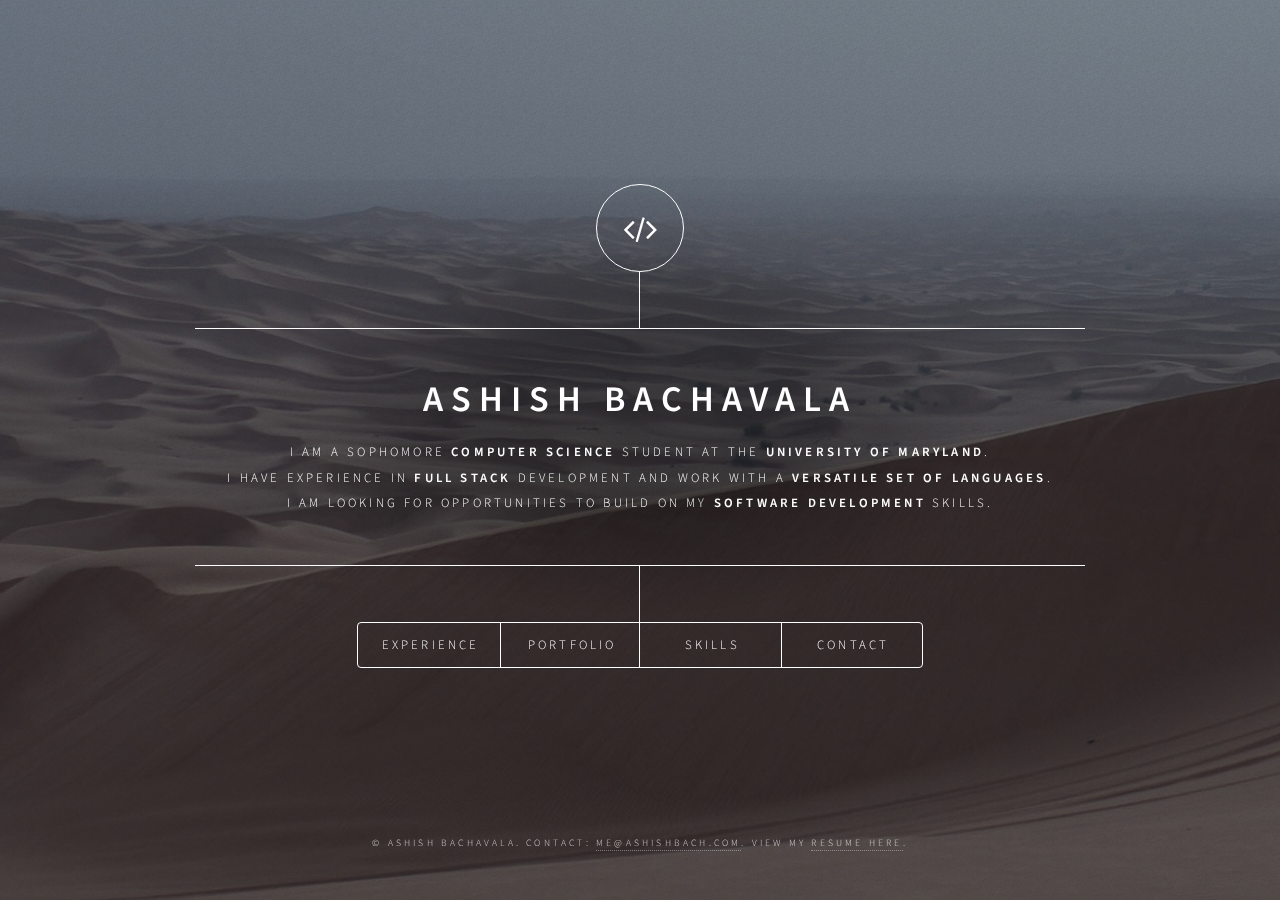
==== index.html @ a2ca396f "Initial files" ====
<!DOCTYPE HTML>
<!--
	Hello there!
	Whatchu doin lookin at this here??
	Trust me, its not THAT interesting...
-->
<html>
	<head>
		<title>Ashish Bachavala</title>
		<meta charset="utf-8" />
		<meta name="viewport" content="width=device-width, initial-scale=1, user-scalable=no" />
		<link rel="stylesheet" href="assets/css/main.css" />
		<noscript><link rel="stylesheet" href="assets/css/noscript.css" /></noscript>
	</head>
	<body class="is-preload">

		<!-- Wrapper -->
			<div id="wrapper">

				<!-- Header -->
					<header id="header">
						<div class="logo">
							<span class="icon fa-code"></span>
						</div>
						<div class="content">
							<div class="inner">
								<h1>Ashish Bachavala</h1>
								<p>I am a sophomore <b>Computer Science</b> student at the <b>University of Maryland</b>.<br />
								I have experience in <b>full stack</b> development and work with a <b>versatile set of languages</b>.<br />
								I am looking for opportunities to build on my <b>software development</b> skills.</p>
							</div>
						</div>
						<nav>
							<ul>
								<li><a href="#experience">Experience</a></li>
								<li><a href="#portfolio">Portfolio</a></li>
								<li><a href="#skills">Skills</a></li>
								<li><a href="#contact">Contact</a></li>
								<!-- <li><a href="#elements">Elements</a></li> -->
							</ul>
						</nav>
					</header>

				<!-- Main -->
					<div id="main">

						<!-- Experience -->
							<article id="experience">
								<h2 class="major">Education</h2>
								<span class="image main"><img src="images/umd.png" alt="" /></span>

								<h3 style="margin-bottom: 0.5rem;">University of Maryland - College Park, MD</h3>
								<h4 style="margin-bottom: 0.5rem;">Computer Science, Honor's College</h4>
								<h5 style="margin-bottom: 0.5rem;">August, 2017 - May, 2021</h5>
								<h5>GPA: 3.51</h5>
								<p></p>

								<hr>

								<h2 class="major">Work Experience</h2>

								<h3 style="margin-bottom: 0.5rem;">Publisher's Clearing House - Jericho, NY</h3>
								<h4 style="margin-bottom: 0.5rem;">Software Developer Intern</h4>
								<h5 style="margin-bottom: 0.5rem;">June, 2018 - August, 2018</h5>
								<ul>
									<li>Developed an API alongside Online Development Department in an Agile environment</li>
									<li>Built email notification server and improved winning number generator as part of Lotto, Keno, and Fusion teams</li>
									<li>Communicated with team on progress in daily scrum meetings</li>
								</ul>
								<p></p>

								<h3 style="margin-bottom: 0.5rem;">Delaware State University Optical Science Center for Applied Research - Dover, DE</h3>
								<h4 style="margin-bottom: 0.5rem;">Research Intern</h4>
								<h5 style="margin-bottom: 0.5rem;">June, 2016 - July, 2016</h5>
								<ul>
									<li>Created genetic algorithm to optimize laboratory equipment in order to modulate the wave front of a Gaussian laser beam</li>
									<li>Collaborated with team to set weekly goals and debate various implementations</li>
								</ul>
								<p></p>
							</article>

						<!-- Portfolio -->
							<article id="portfolio">
								<h2 class="major">Portfolio</h2>
								<!-- <span class="image main"><img src="images/portfolio.png" alt="" /></span> -->

								<h3 style="margin-bottom: 0.5rem;">Agenda Application - JavaScript, PHP, MySQL, HTML, CSS</h3>
								<!-- <span class="image main" style="margin: 0.2rem 0;"><img src="images/agenda.png" alt="" /></span> -->
								<p>Designed and built a productivity application which allows users to create a personal account then save and track daily tasks<br />
								<a href="https://ashishbach.com/agenda">Click here to check it out</a></p>

								<hr>

								<h3 style="margin-bottom: 0.5rem;">Ashish Chat - JavaScript, PHP, HTML, CSS</h3>
								<!-- <span class="image main" style="margin: 0.2rem 0;"><img src="images/chat.png" alt="" /></span> -->
								<p>Created a simple online chat program which allows users to send text based messages between each other<br />
								<a href="https://ashishbach.com/chat">Click here to check it out</a></p>

								<hr>

								<h3 style="margin-bottom: 0.5rem;">Indian US Society of Delaware Website - HTML, CSS</h3>
								<!-- <span class="image main" style="margin: 0.2rem 0;"><img src="images/iusd.png" alt="" /></span> -->
								<p>Developed website to improve outreach for organization using analytics and consumer-minded design</p>

								<hr>

								<h3 style="margin-bottom: 0.5rem;">Over Sand Vehicle - C, Arduino, Electronics</h3>
								<!-- <span class="image main" style="margin: 0.2rem 0;"><img src="images/osv.png" alt="" /></span> -->
								<p>Lead a team in building an over sand vehicle to autonomously locate and extinguish fires which came in 2nd place out of 15 participating teams</p><p></p>
							</article>

						<!-- Skills -->
							<article id="skills">
								<h2 class="major">Skills</h2>
								<!-- <span class="image main"><img src="images/skills.jpg" alt="" /></span> -->
								<span class="image main"><img src="images/portfolio.png" alt="" /></span>
								<h3>Programming Languages</h3>
								<p>C#, C, Java, PHP, Python, JavaScript, JQuery, MySQL, HTML, CSS, Unix, Assembly, .NET Framework, Ruby, OCaml</p>

								<h3>Relevant Course</h3>
								<p>Object-Oriented Programming, Discrete Structures, Computer Systems, Algrithms, Organization of Programming Lanugages, Electric Circuits, Digital Logic Design, Elements of Discrete Signal Analysis, Digital Circuits and Systems Laboratory</p>
							</article>

						<!-- Contact -->
							<article id="contact">
								<h2 class="major">Contact</h2>
								<form method="post" action="contact.php">
									<div class="fields">
										<div class="field half">
											<label for="name">Name</label>
											<input type="text" name="name" id="name" />
										</div>
										<div class="field half">
											<label for="email">Email</label>
											<input type="text" name="email" id="email" />
										</div>
										<div class="field">
											<label for="message">Message</label>
											<textarea name="message" id="message" rows="4"></textarea>
										</div>
									</div>
									<ul class="actions">
										<li><input type="submit" value="Send Message" class="primary" /></li>
										<li><input type="reset" value="Reset" /></li>
									</ul>
								</form>
								<ul class="icons">
									<li><a href="https://www.linkedin.com/in/ashish-b-b643b9137/" class="icon fa-linkedin"><span class="label">LinkedIn</span></a></li>
									<li><a href="https://github.com/ashish0810" class="icon fa-github"><span class="label">GitHub</span></a></li>
									<!--<li><a href="#" class="icon fa-facebook"><span class="label">Facebook</span></a></li>
									<li><a href="#" class="icon fa-instagram"><span class="label">Instagram</span></a></li>-->
								</ul>
							</article>

					</div>

				<!-- Footer -->
					<footer id="footer">
						<p class="copyright">&copy; Ashish Bachavala. Contact: <a href="mailto:me@ashishbach.com">me@ashishbach.com</a>. View my <a href="Ashish-Bachavala-Resume.pdf">resume here</a>.</p>
					</footer>

			</div>

		<!-- BG -->
			<div id="bg"></div>

		<!-- Scripts -->
			<script src="assets/js/jquery.min.js"></script>
			<script src="assets/js/browser.min.js"></script>
			<script src="assets/js/breakpoints.min.js"></script>
			<script src="assets/js/util.js"></script>
			<script src="assets/js/main.js"></script>

	</body>
</html>
---- assets/css/main.css ----
@import url(font-awesome.min.css);
@import url("https://fonts.googleapis.com/css?family=Source+Sans+Pro:300italic,600italic,300,600");

/*
	Dimension by HTML5 UP
	html5up.net | @ajlkn
	Free for personal and commercial use under the CCA 3.0 license (html5up.net/license)
*/

html, body, div, span, applet, object,
iframe, h1, h2, h3, h4, h5, h6, p, blockquote,
pre, a, abbr, acronym, address, big, cite,
code, del, dfn, em, img, ins, kbd, q, s, samp,
small, strike, strong, sub, sup, tt, var, b,
u, i, center, dl, dt, dd, ol, ul, li, fieldset,
form, label, legend, table, caption, tbody,
tfoot, thead, tr, th, td, article, aside,
canvas, details, embed, figure, figcaption,
footer, header, hgroup, menu, nav, output, ruby,
section, summary, time, mark, audio, video {
	margin: 0;
	padding: 0;
	border: 0;
	font-size: 100%;
	font: inherit;
	vertical-align: baseline;}

article, aside, details, figcaption, figure,
footer, header, hgroup, menu, nav, section {
	display: block;}

body {
	line-height: 1;
}

ol, ul {
	list-style: none;
}

blockquote, q {
	quotes: none;
}

	blockquote:before, blockquote:after, q:before, q:after {
		content: '';
		content: none;
	}

table {
	border-collapse: collapse;
	border-spacing: 0;
}

body {
	-webkit-text-size-adjust: none;
}

mark {
	background-color: transparent;
	color: inherit;
}

input::-moz-focus-inner {
	border: 0;
	padding: 0;
}

input, select, textarea {
	-moz-appearance: none;
	-webkit-appearance: none;
	-ms-appearance: none;
	appearance: none;
}

/* Basic */

	@-ms-viewport {
		width: device-width;
	}

	@media screen and (max-width: 480px) {

		html, body {
			min-width: 320px;
		}

	}

	html {
		box-sizing: border-box;
	}

	*, *:before, *:after {
		box-sizing: inherit;
	}

	body {
		background: #1b1f22;
	}

		body.is-preload *, body.is-preload *:before, body.is-preload *:after {
			-moz-animation: none !important;
			-webkit-animation: none !important;
			-ms-animation: none !important;
			animation: none !important;
			-moz-transition: none !important;
			-webkit-transition: none !important;
			-ms-transition: none !important;
			transition: none !important;
		}

/* Type */

	html {
		font-size: 16pt;
	}

		@media screen and (max-width: 1680px) {

			html {
				font-size: 12pt;
			}

		}

		@media screen and (max-width: 736px) {

			html {
				font-size: 11pt;
			}

		}

		@media screen and (max-width: 360px) {

			html {
				font-size: 10pt;
			}

		}

	body, input, select, textarea {
		color: #ffffff;
		font-family: "Source Sans Pro", sans-serif;
		font-weight: 300;
		font-size: 1rem;
		line-height: 1.65;
	}

	a {
		-moz-transition: color 0.2s ease-in-out, background-color 0.2s ease-in-out, border-bottom-color 0.2s ease-in-out;
		-webkit-transition: color 0.2s ease-in-out, background-color 0.2s ease-in-out, border-bottom-color 0.2s ease-in-out;
		-ms-transition: color 0.2s ease-in-out, background-color 0.2s ease-in-out, border-bottom-color 0.2s ease-in-out;
		transition: color 0.2s ease-in-out, background-color 0.2s ease-in-out, border-bottom-color 0.2s ease-in-out;
		border-bottom: dotted 1px rgba(255, 255, 255, 0.5);
		text-decoration: none;
		color: inherit;
	}

		a:hover {
			border-bottom-color: transparent;
		}

	strong, b {
		color: #ffffff;
		font-weight: 600;
	}

	em, i {
		font-style: italic;
	}

	p {
		margin: 0 0 2rem 0;
	}

	h1, h2, h3, h4, h5, h6 {
		color: #ffffff;
		font-weight: 600;
		line-height: 1.5;
		margin: 0 0 1rem 0;
		text-transform: uppercase;
		letter-spacing: 0.2rem;
	}

		h1 a, h2 a, h3 a, h4 a, h5 a, h6 a {
			color: inherit;
			text-decoration: none;
		}

		h1.major, h2.major, h3.major, h4.major, h5.major, h6.major {
			border-bottom: solid 1px #ffffff;
			width: -moz-max-content;
			width: -webkit-max-content;
			width: -ms-max-content;
			width: max-content;
			padding-bottom: 0.5rem;
			margin: 0 0 2rem 0;
		}

	h1 {
		font-size: 2.25rem;
		line-height: 1.3;
		letter-spacing: 0.5rem;
	}

	h2 {
		font-size: 1.5rem;
		line-height: 1.4;
		letter-spacing: 0.5rem;
	}

	h3 {
		font-size: 1rem;
	}

	h4 {
		font-size: 0.8rem;
	}

	h5 {
		font-size: 0.7rem;
	}

	h6 {
		font-size: 0.6rem;
	}

	@media screen and (max-width: 736px) {

		h1 {
			font-size: 1.75rem;
			line-height: 1.4;
		}

		h2 {
			font-size: 1.25em;
			line-height: 1.5;
		}

	}

	sub {
		font-size: 0.8rem;
		position: relative;
		top: 0.5rem;
	}

	sup {
		font-size: 0.8rem;
		position: relative;
		top: -0.5rem;
	}

	blockquote {
		border-left: solid 4px #ffffff;
		font-style: italic;
		margin: 0 0 2rem 0;
		padding: 0.5rem 0 0.5rem 2rem;
	}

	code {
		background: rgba(255, 255, 255, 0.075);
		border-radius: 4px;
		font-family: "Courier New", monospace;
		font-size: 0.9rem;
		margin: 0 0.25rem;
		padding: 0.25rem 0.65rem;
	}

	pre {
		-webkit-overflow-scrolling: touch;
		font-family: "Courier New", monospace;
		font-size: 0.9rem;
		margin: 0 0 2rem 0;
	}

		pre code {
			display: block;
			line-height: 1.75;
			padding: 1rem 1.5rem;
			overflow-x: auto;
		}

	hr {
		border: 0;
		border-bottom: solid 1px #ffffff;
		margin: 2.75rem 0;
	}

	.align-left {
		text-align: left;
	}

	.align-center {
		text-align: center;
	}

	.align-right {
		text-align: right;
	}

/* Form */

	form {
		margin: 0 0 2rem 0;
	}

		form > :last-child {
			margin-bottom: 0;
		}

		form > .fields {
			display: -moz-flex;
			display: -webkit-flex;
			display: -ms-flex;
			display: flex;
			-moz-flex-wrap: wrap;
			-webkit-flex-wrap: wrap;
			-ms-flex-wrap: wrap;
			flex-wrap: wrap;
			width: calc(100% + 3rem);
			margin: -1.5rem 0 2rem -1.5rem;
		}

			form > .fields > .field {
				-moz-flex-grow: 0;
				-webkit-flex-grow: 0;
				-ms-flex-grow: 0;
				flex-grow: 0;
				-moz-flex-shrink: 0;
				-webkit-flex-shrink: 0;
				-ms-flex-shrink: 0;
				flex-shrink: 0;
				padding: 1.5rem 0 0 1.5rem;
				width: calc(100% - 1.5rem);
			}

				form > .fields > .field.half {
					width: calc(50% - 0.75rem);
				}

				form > .fields > .field.third {
					width: calc(100%/3 - 0.5rem);
				}

				form > .fields > .field.quarter {
					width: calc(25% - 0.375rem);
				}

		@media screen and (max-width: 480px) {

			form > .fields {
				width: calc(100% + 3rem);
				margin: -1.5rem 0 2rem -1.5rem;
			}

				form > .fields > .field {
					padding: 1.5rem 0 0 1.5rem;
					width: calc(100% - 1.5rem);
				}

					form > .fields > .field.half {
						width: calc(100% - 1.5rem);
					}

					form > .fields > .field.third {
						width: calc(100% - 1.5rem);
					}

					form > .fields > .field.quarter {
						width: calc(100% - 1.5rem);
					}

		}

	label {
		color: #ffffff;
		display: block;
		font-size: 0.8rem;
		font-weight: 300;
		letter-spacing: 0.2rem;
		line-height: 1.5;
		margin: 0 0 1rem 0;
		text-transform: uppercase;
	}

	input[type="text"],
	input[type="password"],
	input[type="email"],
	input[type="tel"],
	select,
	textarea {
		-moz-appearance: none;
		-webkit-appearance: none;
		-ms-appearance: none;
		appearance: none;
		-moz-transition: border-color 0.2s ease-in-out, box-shadow 0.2s ease-in-out, background-color 0.2s ease-in-out;
		-webkit-transition: border-color 0.2s ease-in-out, box-shadow 0.2s ease-in-out, background-color 0.2s ease-in-out;
		-ms-transition: border-color 0.2s ease-in-out, box-shadow 0.2s ease-in-out, background-color 0.2s ease-in-out;
		transition: border-color 0.2s ease-in-out, box-shadow 0.2s ease-in-out, background-color 0.2s ease-in-out;
		background-color: transparent;
		border-radius: 4px;
		border: solid 1px #ffffff;
		color: inherit;
		display: block;
		outline: 0;
		padding: 0 1rem;
		text-decoration: none;
		width: 100%;
	}

		input[type="text"]:invalid,
		input[type="password"]:invalid,
		input[type="email"]:invalid,
		input[type="tel"]:invalid,
		select:invalid,
		textarea:invalid {
			box-shadow: none;
		}

		input[type="text"]:focus,
		input[type="password"]:focus,
		input[type="email"]:focus,
		input[type="tel"]:focus,
		select:focus,
		textarea:focus {
			background: rgba(255, 255, 255, 0.075);
			border-color: #ffffff;
			box-shadow: 0 0 0 1px #ffffff;
		}

	select {
		background-image: url("data:image/svg+xml;charset=utf8,%3Csvg xmlns='http://www.w3.org/2000/svg' width='40' height='40' preserveAspectRatio='none' viewBox='0 0 40 40'%3E%3Cpath d='M9.4,12.3l10.4,10.4l10.4-10.4c0.2-0.2,0.5-0.4,0.9-0.4c0.3,0,0.6,0.1,0.9,0.4l3.3,3.3c0.2,0.2,0.4,0.5,0.4,0.9 c0,0.4-0.1,0.6-0.4,0.9L20.7,31.9c-0.2,0.2-0.5,0.4-0.9,0.4c-0.3,0-0.6-0.1-0.9-0.4L4.3,17.3c-0.2-0.2-0.4-0.5-0.4-0.9 c0-0.4,0.1-0.6,0.4-0.9l3.3-3.3c0.2-0.2,0.5-0.4,0.9-0.4S9.1,12.1,9.4,12.3z' fill='%23ffffff' /%3E%3C/svg%3E");
		background-size: 1.25rem;
		background-repeat: no-repeat;
		background-position: calc(100% - 1rem) center;
		height: 2.75rem;
		padding-right: 2.75rem;
		text-overflow: ellipsis;
	}

		select option {
			color: #ffffff;
			background: #1b1f22;
		}

		select:focus::-ms-value {
			background-color: transparent;
		}

		select::-ms-expand {
			display: none;
		}

	input[type="text"],
	input[type="password"],
	input[type="email"],
	select {
		height: 2.75rem;
	}

	textarea {
		padding: 0.75rem 1rem;
	}

	input[type="checkbox"],
	input[type="radio"] {
		-moz-appearance: none;
		-webkit-appearance: none;
		-ms-appearance: none;
		appearance: none;
		display: block;
		float: left;
		margin-right: -2rem;
		opacity: 0;
		width: 1rem;
		z-index: -1;
	}

		input[type="checkbox"] + label,
		input[type="radio"] + label {
			text-decoration: none;
			-moz-user-select: none;
			-webkit-user-select: none;
			-ms-user-select: none;
			user-select: none;
			color: #ffffff;
			cursor: pointer;
			display: inline-block;
			font-size: 0.8rem;
			font-weight: 300;
			margin: 0 0 0.5rem 0;
			padding-left: 2.65rem;
			padding-right: 0.75rem;
			position: relative;
		}

			input[type="checkbox"] + label:before,
			input[type="radio"] + label:before {
				-moz-osx-font-smoothing: grayscale;
				-webkit-font-smoothing: antialiased;
				font-family: FontAwesome;
				font-style: normal;
				font-weight: normal;
				text-transform: none !important;
			}

			input[type="checkbox"] + label:before,
			input[type="radio"] + label:before {
				-moz-transition: border-color 0.2s ease-in-out, box-shadow 0.2s ease-in-out, background-color 0.2s ease-in-out;
				-webkit-transition: border-color 0.2s ease-in-out, box-shadow 0.2s ease-in-out, background-color 0.2s ease-in-out;
				-ms-transition: border-color 0.2s ease-in-out, box-shadow 0.2s ease-in-out, background-color 0.2s ease-in-out;
				transition: border-color 0.2s ease-in-out, box-shadow 0.2s ease-in-out, background-color 0.2s ease-in-out;
				border-radius: 4px;
				border: solid 1px #ffffff;
				content: '';
				display: inline-block;
				height: 1.65rem;
				left: 0;
				line-height: calc(1.58125rem + 0em);
				position: absolute;
				text-align: center;
				top: -0.125rem;
				width: 1.65rem;
			}

		input[type="checkbox"]:checked + label:before,
		input[type="radio"]:checked + label:before {
			background: #ffffff !important;
			border-color: #ffffff !important;
			color: #1b1f22;
			content: '\f00c';
		}

		input[type="checkbox"]:focus + label:before,
		input[type="radio"]:focus + label:before {
			background: rgba(255, 255, 255, 0.075);
			border-color: #ffffff;
			box-shadow: 0 0 0 1px #ffffff;
		}

	input[type="checkbox"] + label:before {
		border-radius: 4px;
	}

	input[type="radio"] + label:before {
		border-radius: 100%;
	}

	::-webkit-input-placeholder {
		color: rgba(255, 255, 255, 0.5) !important;
		opacity: 1.0;
	}

	:-moz-placeholder {
		color: rgba(255, 255, 255, 0.5) !important;
		opacity: 1.0;
	}

	::-moz-placeholder {
		color: rgba(255, 255, 255, 0.5) !important;
		opacity: 1.0;
	}

	:-ms-input-placeholder {
		color: rgba(255, 255, 255, 0.5) !important;
		opacity: 1.0;
	}

	.formerize-placeholder {
		color: rgba(255, 255, 255, 0.5) !important;
		opacity: 1.0;
	}

/* Box */

	.box {
		border-radius: 4px;
		border: solid 1px #ffffff;
		margin-bottom: 2rem;
		padding: 1.5em;
	}

		.box > :last-child,
		.box > :last-child > :last-child,
		.box > :last-child > :last-child > :last-child {
			margin-bottom: 0;
		}

		.box.alt {
			border: 0;
			border-radius: 0;
			padding: 0;
		}

/* Icon */

	.icon {
		text-decoration: none;
		border-bottom: none;
		position: relative;
	}

		.icon:before {
			-moz-osx-font-smoothing: grayscale;
			-webkit-font-smoothing: antialiased;
			font-family: FontAwesome;
			font-style: normal;
			font-weight: normal;
			text-transform: none !important;
		}

		.icon > .label {
			display: none;
		}

/* Image */

	.image {
		border-radius: 4px;
		border: 0;
		display: inline-block;
		position: relative;
	}

		.image:before {
			pointer-events: none;
			background-image: url("../../images/overlay.png");
			background-color: rgba(19, 21, 25, 0.5);
			border-radius: 4px;
			content: '';
			display: block;
			height: 100%;
			left: 0;
			opacity: 0.5;
			position: absolute;
			top: 0;
			width: 100%;
		}

		.image img {
			border-radius: 4px;
			display: block;
		}

		.image.left, .image.right {
			max-width: 40%;
		}

			.image.left img, .image.right img {
				width: 100%;
			}

		.image.left {
			float: left;
			padding: 0 1.5em 1em 0;
			top: 0.25em;
		}

		.image.right {
			float: right;
			padding: 0 0 1em 1.5em;
			top: 0.25em;
		}

		.image.fit {
			display: block;
			margin: 0 0 2rem 0;
			width: 100%;
		}

			.image.fit img {
				width: 100%;
			}

		.image.main {
			display: block;
			margin: 2.5rem 0;
			width: 100%;
		}

			.image.main img {
				width: 100%;
			}

		@media screen and (max-width: 736px) {

			.image.main {
				margin: 2rem 0;
			}

		}

		@media screen and (max-width: 480px) {

			.image.main {
				margin: 1.5rem 0;
			}

		}

/* List */

	ol {
		list-style: decimal;
		margin: 0 0 2rem 0;
		padding-left: 1.25em;
	}

		ol li {
			padding-left: 0.25em;
		}

	ul {
		list-style: disc;
		margin: 0 0 2rem 0;
		padding-left: 1em;
	}

		ul li {
			padding-left: 0.5em;
		}

		ul.alt {
			list-style: none;
			padding-left: 0;
		}

			ul.alt li {
				border-top: solid 1px #ffffff;
				padding: 0.5em 0;
			}

				ul.alt li:first-child {
					border-top: 0;
					padding-top: 0;
				}

	dl {
		margin: 0 0 2rem 0;
	}

		dl dt {
			display: block;
			font-weight: 600;
			margin: 0 0 1rem 0;
		}

		dl dd {
			margin-left: 2rem;
		}

/* Actions */

	ul.actions {
		display: -moz-flex;
		display: -webkit-flex;
		display: -ms-flex;
		display: flex;
		cursor: default;
		list-style: none;
		margin-left: -1rem;
		padding-left: 0;
	}

		ul.actions li {
			padding: 0 0 0 1rem;
			vertical-align: middle;
		}

		ul.actions.special {
			-moz-justify-content: center;
			-webkit-justify-content: center;
			-ms-justify-content: center;
			justify-content: center;
			width: 100%;
			margin-left: 0;
		}

			ul.actions.special li:first-child {
				padding-left: 0;
			}

		ul.actions.stacked {
			-moz-flex-direction: column;
			-webkit-flex-direction: column;
			-ms-flex-direction: column;
			flex-direction: column;
			margin-left: 0;
		}

			ul.actions.stacked li {
				padding: 1.3rem 0 0 0;
			}

				ul.actions.stacked li:first-child {
					padding-top: 0;
				}

		ul.actions.fit {
			width: calc(100% + 1rem);
		}

			ul.actions.fit li {
				-moz-flex-grow: 1;
				-webkit-flex-grow: 1;
				-ms-flex-grow: 1;
				flex-grow: 1;
				-moz-flex-shrink: 1;
				-webkit-flex-shrink: 1;
				-ms-flex-shrink: 1;
				flex-shrink: 1;
				width: 100%;
			}

				ul.actions.fit li > * {
					width: 100%;
				}

			ul.actions.fit.stacked {
				width: 100%;
			}

		@media screen and (max-width: 480px) {

			ul.actions:not(.fixed) {
				-moz-flex-direction: column;
				-webkit-flex-direction: column;
				-ms-flex-direction: column;
				flex-direction: column;
				margin-left: 0;
				width: 100% !important;
			}

				ul.actions:not(.fixed) li {
					-moz-flex-grow: 1;
					-webkit-flex-grow: 1;
					-ms-flex-grow: 1;
					flex-grow: 1;
					-moz-flex-shrink: 1;
					-webkit-flex-shrink: 1;
					-ms-flex-shrink: 1;
					flex-shrink: 1;
					padding: 1rem 0 0 0;
					text-align: center;
					width: 100%;
				}

					ul.actions:not(.fixed) li > * {
						width: 100%;
					}

					ul.actions:not(.fixed) li:first-child {
						padding-top: 0;
					}

					ul.actions:not(.fixed) li input[type="submit"],
					ul.actions:not(.fixed) li input[type="reset"],
					ul.actions:not(.fixed) li input[type="button"],
					ul.actions:not(.fixed) li button,
					ul.actions:not(.fixed) li .button {
						width: 100%;
					}

						ul.actions:not(.fixed) li input[type="submit"].icon:before,
						ul.actions:not(.fixed) li input[type="reset"].icon:before,
						ul.actions:not(.fixed) li input[type="button"].icon:before,
						ul.actions:not(.fixed) li button.icon:before,
						ul.actions:not(.fixed) li .button.icon:before {
							margin-left: -0.5em;
						}

		}

/* Icons */

	ul.icons {
		cursor: default;
		list-style: none;
		padding-left: 0;
	}

		ul.icons li {
			display: inline-block;
			padding: 0 0.75em 0 0;
		}

			ul.icons li:last-child {
				padding-right: 0;
			}

			ul.icons li a {
				border-radius: 100%;
				box-shadow: inset 0 0 0 1px #ffffff;
				display: inline-block;
				height: 2.25rem;
				line-height: 2.25rem;
				text-align: center;
				width: 2.25rem;
			}

				ul.icons li a:hover {
					background-color: rgba(255, 255, 255, 0.075);
				}

				ul.icons li a:active {
					background-color: rgba(255, 255, 255, 0.175);
				}

/* Table */

	.table-wrapper {
		-webkit-overflow-scrolling: touch;
		overflow-x: auto;
	}

	table {
		margin: 0 0 2rem 0;
		width: 100%;
	}

		table tbody tr {
			border: solid 1px #ffffff;
			border-left: 0;
			border-right: 0;
		}

			table tbody tr:nth-child(2n + 1) {
				background-color: rgba(255, 255, 255, 0.075);
			}

		table td {
			padding: 0.75em 0.75em;
		}

		table th {
			color: #ffffff;
			font-size: 0.9em;
			font-weight: 600;
			padding: 0 0.75em 0.75em 0.75em;
			text-align: left;
		}

		table thead {
			border-bottom: solid 2px #ffffff;
		}

		table tfoot {
			border-top: solid 2px #ffffff;
		}

		table.alt {
			border-collapse: separate;
		}

			table.alt tbody tr td {
				border: solid 1px #ffffff;
				border-left-width: 0;
				border-top-width: 0;
			}

				table.alt tbody tr td:first-child {
					border-left-width: 1px;
				}

			table.alt tbody tr:first-child td {
				border-top-width: 1px;
			}

			table.alt thead {
				border-bottom: 0;
			}

			table.alt tfoot {
				border-top: 0;
			}

/* Button */

	input[type="submit"],
	input[type="reset"],
	input[type="button"],
	button,
	.button {
		-moz-appearance: none;
		-webkit-appearance: none;
		-ms-appearance: none;
		appearance: none;
		-moz-transition: background-color 0.2s ease-in-out, color 0.2s ease-in-out;
		-webkit-transition: background-color 0.2s ease-in-out, color 0.2s ease-in-out;
		-ms-transition: background-color 0.2s ease-in-out, color 0.2s ease-in-out;
		transition: background-color 0.2s ease-in-out, color 0.2s ease-in-out;
		background-color: transparent;
		border-radius: 4px;
		border: 0;
		box-shadow: inset 0 0 0 1px #ffffff;
		color: #ffffff !important;
		cursor: pointer;
		display: inline-block;
		font-size: 0.8rem;
		font-weight: 300;
		height: 2.75rem;
		letter-spacing: 0.2rem;
		line-height: 2.75rem;
		outline: 0;
		padding: 0 1.25rem 0 1.35rem;
		text-align: center;
		text-decoration: none;
		text-transform: uppercase;
		white-space: nowrap;
	}

		input[type="submit"]:hover,
		input[type="reset"]:hover,
		input[type="button"]:hover,
		button:hover,
		.button:hover {
			background-color: rgba(255, 255, 255, 0.075);
		}

		input[type="submit"]:active,
		input[type="reset"]:active,
		input[type="button"]:active,
		button:active,
		.button:active {
			background-color: rgba(255, 255, 255, 0.175);
		}

		input[type="submit"].icon:before,
		input[type="reset"].icon:before,
		input[type="button"].icon:before,
		button.icon:before,
		.button.icon:before {
			margin-right: 0.5em;
		}

		input[type="submit"].fit,
		input[type="reset"].fit,
		input[type="button"].fit,
		button.fit,
		.button.fit {
			width: 100%;
		}

		input[type="submit"].small,
		input[type="reset"].small,
		input[type="button"].small,
		button.small,
		.button.small {
			font-size: 0.6rem;
			height: 2.0625rem;
			line-height: 2.0625rem;
		}

		input[type="submit"].primary,
		input[type="reset"].primary,
		input[type="button"].primary,
		button.primary,
		.button.primary {
			background-color: #ffffff;
			color: #1b1f22 !important;
			font-weight: 600;
		}

		input[type="submit"].disabled, input[type="submit"]:disabled,
		input[type="reset"].disabled,
		input[type="reset"]:disabled,
		input[type="button"].disabled,
		input[type="button"]:disabled,
		button.disabled,
		button:disabled,
		.button.disabled,
		.button:disabled {
			pointer-events: none;
			cursor: default;
			opacity: 0.25;
		}

	input[type="submit"],
	input[type="reset"],
	input[type="button"],
	button {
		line-height: calc(2.75rem - 2px);
	}

/* BG */

	#bg {
		-moz-transform: scale(1.0);
		-webkit-transform: scale(1.0);
		-ms-transform: scale(1.0);
		transform: scale(1.0);
		-webkit-backface-visibility: hidden;
		position: fixed;
		top: 0;
		left: 0;
		width: 100%;
		height: 100vh;
		z-index: 1;
	}

		#bg:before, #bg:after {
			content: '';
			display: block;
			position: absolute;
			top: 0;
			left: 0;
			width: 100%;
			height: 100%;
		}

		#bg:before {
			-moz-transition: background-color 2.5s ease-in-out;
			-webkit-transition: background-color 2.5s ease-in-out;
			-ms-transition: background-color 2.5s ease-in-out;
			transition: background-color 2.5s ease-in-out;
			-moz-transition-delay: 0.75s;
			-webkit-transition-delay: 0.75s;
			-ms-transition-delay: 0.75s;
			transition-delay: 0.75s;
			background-image: linear-gradient(to top, rgba(19, 21, 25, 0.5), rgba(19, 21, 25, 0.5)), url("../../images/overlay.png");
			background-size: auto, 256px 256px;
			background-position: center, center;
			background-repeat: no-repeat, repeat;
			z-index: 2;
		}

		#bg:after {
			-moz-transform: scale(1.125);
			-webkit-transform: scale(1.125);
			-ms-transform: scale(1.125);
			transform: scale(1.125);
			-moz-transition: -moz-transform 0.325s ease-in-out, -moz-filter 0.325s ease-in-out;
			-webkit-transition: -webkit-transform 0.325s ease-in-out, -webkit-filter 0.325s ease-in-out;
			-ms-transition: -ms-transform 0.325s ease-in-out, -ms-filter 0.325s ease-in-out;
			transition: transform 0.325s ease-in-out, filter 0.325s ease-in-out;
			background-image: url("../../images/bg.jpg");
			background-position: center;
			background-size: cover;
			background-repeat: no-repeat;
			z-index: 1;
		}

		body.is-article-visible #bg:after {
			-moz-transform: scale(1.0825);
			-webkit-transform: scale(1.0825);
			-ms-transform: scale(1.0825);
			transform: scale(1.0825);
			-moz-filter: blur(0.2rem);
			-webkit-filter: blur(0.2rem);
			-ms-filter: blur(0.2rem);
			filter: blur(0.2rem);
		}

		body.is-preload #bg:before {
			background-color: #000000;
		}

/* Wrapper */

	#wrapper {
		display: -moz-flex;
		display: -webkit-flex;
		display: -ms-flex;
		display: flex;
		-moz-flex-direction: column;
		-webkit-flex-direction: column;
		-ms-flex-direction: column;
		flex-direction: column;
		-moz-align-items: center;
		-webkit-align-items: center;
		-ms-align-items: center;
		align-items: center;
		-moz-justify-content: space-between;
		-webkit-justify-content: space-between;
		-ms-justify-content: space-between;
		justify-content: space-between;
		position: relative;
		min-height: 100vh;
		width: 100%;
		padding: 4rem 2rem;
		z-index: 3;
	}

		#wrapper:before {
			content: '';
			display: block;
		}

		@media screen and (max-width: 1680px) {

			#wrapper {
				padding: 3rem 2rem;
			}

		}

		@media screen and (max-width: 736px) {

			#wrapper {
				padding: 2rem 1rem;
			}

		}

		@media screen and (max-width: 480px) {

			#wrapper {
				padding: 1rem;
			}

		}

/* Header */

	#header {
		display: -moz-flex;
		display: -webkit-flex;
		display: -ms-flex;
		display: flex;
		-moz-flex-direction: column;
		-webkit-flex-direction: column;
		-ms-flex-direction: column;
		flex-direction: column;
		-moz-align-items: center;
		-webkit-align-items: center;
		-ms-align-items: center;
		align-items: center;
		-moz-transition: -moz-transform 0.325s ease-in-out, -moz-filter 0.325s ease-in-out, opacity 0.325s ease-in-out;
		-webkit-transition: -webkit-transform 0.325s ease-in-out, -webkit-filter 0.325s ease-in-out, opacity 0.325s ease-in-out;
		-ms-transition: -ms-transform 0.325s ease-in-out, -ms-filter 0.325s ease-in-out, opacity 0.325s ease-in-out;
		transition: transform 0.325s ease-in-out, filter 0.325s ease-in-out, opacity 0.325s ease-in-out;
		background-image: -moz-radial-gradient(rgba(0, 0, 0, 0.25) 25%, rgba(0, 0, 0, 0) 55%);
		background-image: -webkit-radial-gradient(rgba(0, 0, 0, 0.25) 25%, rgba(0, 0, 0, 0) 55%);
		background-image: -ms-radial-gradient(rgba(0, 0, 0, 0.25) 25%, rgba(0, 0, 0, 0) 55%);
		background-image: radial-gradient(rgba(0, 0, 0, 0.25) 25%, rgba(0, 0, 0, 0) 55%);
		max-width: 100%;
		text-align: center;
	}

		#header > * {
			-moz-transition: opacity 0.325s ease-in-out;
			-webkit-transition: opacity 0.325s ease-in-out;
			-ms-transition: opacity 0.325s ease-in-out;
			transition: opacity 0.325s ease-in-out;
			position: relative;
			margin-top: 3.5rem;
		}

			#header > *:before {
				content: '';
				display: block;
				position: absolute;
				top: calc(-3.5rem - 1px);
				left: calc(50% - 1px);
				width: 1px;
				height: calc(3.5rem + 1px);
				background: #ffffff;
			}

		#header > :first-child {
			margin-top: 0;
		}

			#header > :first-child:before {
				display: none;
			}

		#header .logo {
			width: 5.5rem;
			height: 5.5rem;
			line-height: 5.5rem;
			border: solid 1px #ffffff;
			border-radius: 100%;
		}

			#header .logo .icon:before {
				font-size: 2rem;
			}

		#header .content {
			border-style: solid;
			border-color: #ffffff;
			border-top-width: 1px;
			border-bottom-width: 1px;
			max-width: 100%;
		}

			#header .content .inner {
				-moz-transition: max-height 0.75s ease, padding 0.75s ease, opacity 0.325s ease-in-out;
				-webkit-transition: max-height 0.75s ease, padding 0.75s ease, opacity 0.325s ease-in-out;
				-ms-transition: max-height 0.75s ease, padding 0.75s ease, opacity 0.325s ease-in-out;
				transition: max-height 0.75s ease, padding 0.75s ease, opacity 0.325s ease-in-out;
				-moz-transition-delay: 0.25s;
				-webkit-transition-delay: 0.25s;
				-ms-transition-delay: 0.25s;
				transition-delay: 0.25s;
				padding: 3rem 2rem;
				max-height: 40rem;
				overflow: hidden;
			}

				#header .content .inner > :last-child {
					margin-bottom: 0;
				}

			#header .content p {
				text-transform: uppercase;
				letter-spacing: 0.2rem;
				font-size: 0.8rem;
				line-height: 2;
			}

		#header nav ul {
			display: -moz-flex;
			display: -webkit-flex;
			display: -ms-flex;
			display: flex;
			margin-bottom: 0;
			list-style: none;
			padding-left: 0;
			border: solid 1px #ffffff;
			border-radius: 4px;
		}

			#header nav ul li {
				padding-left: 0;
				border-left: solid 1px #ffffff;
			}

				#header nav ul li:first-child {
					border-left: 0;
				}

				#header nav ul li a {
					display: block;
					min-width: 8.75rem;
					height: 2.75rem;
					line-height: 2.75rem;
					padding: 0 1.25rem 0 1.45rem;
					text-transform: uppercase;
					letter-spacing: 0.2rem;
					font-size: 0.8rem;
					border-bottom: 0;
				}

					#header nav ul li a:hover {
						background-color: rgba(255, 255, 255, 0.075);
					}

					#header nav ul li a:active {
						background-color: rgba(255, 255, 255, 0.175);
					}

		#header nav.use-middle:after {
			content: '';
			display: block;
			position: absolute;
			top: 0;
			left: calc(50% - 1px);
			width: 1px;
			height: 100%;
			background: #ffffff;
		}

		#header nav.use-middle ul li.is-middle {
			border-left: 0;
		}

		body.is-article-visible #header {
			-moz-transform: scale(0.95);
			-webkit-transform: scale(0.95);
			-ms-transform: scale(0.95);
			transform: scale(0.95);
			-moz-filter: blur(0.1rem);
			-webkit-filter: blur(0.1rem);
			-ms-filter: blur(0.1rem);
			filter: blur(0.1rem);
			opacity: 0;
		}

		body.is-preload #header {
			-moz-filter: blur(0.125rem);
			-webkit-filter: blur(0.125rem);
			-ms-filter: blur(0.125rem);
			filter: blur(0.125rem);
		}

			body.is-preload #header > * {
				opacity: 0;
			}

			body.is-preload #header .content .inner {
				max-height: 0;
				padding-top: 0;
				padding-bottom: 0;
				opacity: 0;
			}

		@media screen and (max-width: 980px) {

			#header .content p br {
				display: none;
			}

		}

		@media screen and (max-width: 736px) {

			#header > * {
				margin-top: 2rem;
			}

				#header > *:before {
					top: calc(-2rem - 1px);
					height: calc(2rem + 1px);
				}

			#header .logo {
				width: 4.75rem;
				height: 4.75rem;
				line-height: 4.75rem;
			}

				#header .logo .icon:before {
					font-size: 1.75rem;
				}

			#header .content .inner {
				padding: 2.5rem 1rem;
			}

			#header .content p {
				line-height: 1.875;
			}

		}

		@media screen and (max-width: 480px) {

			#header {
				padding: 1.5rem 0;
			}

				#header .content .inner {
					padding: 2.5rem 0;
				}

				#header nav ul {
					-moz-flex-direction: column;
					-webkit-flex-direction: column;
					-ms-flex-direction: column;
					flex-direction: column;
					min-width: 10rem;
					max-width: 100%;
				}

					#header nav ul li {
						border-left: 0;
						border-top: solid 1px #ffffff;
					}

						#header nav ul li:first-child {
							border-top: 0;
						}

						#header nav ul li a {
							height: 3rem;
							line-height: 3rem;
							min-width: 0;
							width: 100%;
						}

				#header nav.use-middle:after {
					display: none;
				}

		}

/* Main */

	#main {
		-moz-flex-grow: 1;
		-webkit-flex-grow: 1;
		-ms-flex-grow: 1;
		flex-grow: 1;
		-moz-flex-shrink: 1;
		-webkit-flex-shrink: 1;
		-ms-flex-shrink: 1;
		flex-shrink: 1;
		display: -moz-flex;
		display: -webkit-flex;
		display: -ms-flex;
		display: flex;
		-moz-align-items: center;
		-webkit-align-items: center;
		-ms-align-items: center;
		align-items: center;
		-moz-justify-content: center;
		-webkit-justify-content: center;
		-ms-justify-content: center;
		justify-content: center;
		-moz-flex-direction: column;
		-webkit-flex-direction: column;
		-ms-flex-direction: column;
		flex-direction: column;
		position: relative;
		max-width: 100%;
		z-index: 3;
	}

		#main article {
			-moz-transform: translateY(0.25rem);
			-webkit-transform: translateY(0.25rem);
			-ms-transform: translateY(0.25rem);
			transform: translateY(0.25rem);
			-moz-transition: opacity 0.325s ease-in-out, -moz-transform 0.325s ease-in-out;
			-webkit-transition: opacity 0.325s ease-in-out, -webkit-transform 0.325s ease-in-out;
			-ms-transition: opacity 0.325s ease-in-out, -ms-transform 0.325s ease-in-out;
			transition: opacity 0.325s ease-in-out, transform 0.325s ease-in-out;
			padding: 4.5rem 2.5rem 1.5rem 2.5rem ;
			position: relative;
			width: 40rem;
			max-width: 100%;
			background-color: rgba(27, 31, 34, 0.85);
			border-radius: 4px;
			opacity: 0;
		}

			#main article.active {
				-moz-transform: translateY(0);
				-webkit-transform: translateY(0);
				-ms-transform: translateY(0);
				transform: translateY(0);
				opacity: 1;
			}

			#main article .close {
				display: block;
				position: absolute;
				top: 0;
				right: 0;
				width: 4rem;
				height: 4rem;
				cursor: pointer;
				text-indent: 4rem;
				overflow: hidden;
				white-space: nowrap;
			}

				#main article .close:before {
					-moz-transition: background-color 0.2s ease-in-out;
					-webkit-transition: background-color 0.2s ease-in-out;
					-ms-transition: background-color 0.2s ease-in-out;
					transition: background-color 0.2s ease-in-out;
					content: '';
					display: block;
					position: absolute;
					top: 0.75rem;
					left: 0.75rem;
					width: 2.5rem;
					height: 2.5rem;
					border-radius: 100%;
					background-position: center;
					background-image: url("data:image/svg+xml;charset=utf8,%3Csvg xmlns='http://www.w3.org/2000/svg' xmlns:xlink='http://www.w3.org/1999/xlink' width='20px' height='20px' viewBox='0 0 20 20' zoomAndPan='disable'%3E%3Cstyle%3Eline %7B stroke: %23ffffff%3B stroke-width: 1%3B %7D%3C/style%3E%3Cline x1='2' y1='2' x2='18' y2='18' /%3E%3Cline x1='18' y1='2' x2='2' y2='18' /%3E%3C/svg%3E");
					background-size: 20px 20px;
					background-repeat: no-repeat;
				}

				#main article .close:hover:before {
					background-color: rgba(255, 255, 255, 0.075);
				}

				#main article .close:active:before {
					background-color: rgba(255, 255, 255, 0.175);
				}

		@media screen and (max-width: 736px) {

			#main article {
				padding: 3.5rem 2rem 0.5rem 2rem ;
			}

				#main article .close:before {
					top: 0.875rem;
					left: 0.875rem;
					width: 2.25rem;
					height: 2.25rem;
					background-size: 14px 14px;
				}

		}

		@media screen and (max-width: 480px) {

			#main article {
				padding: 3rem 1.5rem 0.5rem 1.5rem ;
			}

		}

/* Footer */

	#footer {
		-moz-transition: -moz-transform 0.325s ease-in-out, -moz-filter 0.325s ease-in-out, opacity 0.325s ease-in-out;
		-webkit-transition: -webkit-transform 0.325s ease-in-out, -webkit-filter 0.325s ease-in-out, opacity 0.325s ease-in-out;
		-ms-transition: -ms-transform 0.325s ease-in-out, -ms-filter 0.325s ease-in-out, opacity 0.325s ease-in-out;
		transition: transform 0.325s ease-in-out, filter 0.325s ease-in-out, opacity 0.325s ease-in-out;
		width: 100%;
		max-width: 100%;
		margin-top: 2rem;
		text-align: center;
	}

		#footer .copyright {
			letter-spacing: 0.2rem;
			font-size: 0.6rem;
			opacity: 0.75;
			margin-bottom: 0;
			text-transform: uppercase;
		}

		body.is-article-visible #footer {
			-moz-transform: scale(0.95);
			-webkit-transform: scale(0.95);
			-ms-transform: scale(0.95);
			transform: scale(0.95);
			-moz-filter: blur(0.1rem);
			-webkit-filter: blur(0.1rem);
			-ms-filter: blur(0.1rem);
			filter: blur(0.1rem);
			opacity: 0;
		}

		body.is-preload #footer {
			opacity: 0;
		}
---- assets/css/noscript.css ----
/*
	Dimension by HTML5 UP
	html5up.net | @ajlkn
	Free for personal and commercial use under the CCA 3.0 license (html5up.net/license)
*/

/* BG */

	body.is-preload #bg:before {
		background-color: transparent;
	}

/* Header */

	body.is-preload #header {
		-moz-filter: none;
		-webkit-filter: none;
		-ms-filter: none;
		filter: none;
	}

		body.is-preload #header > * {
			opacity: 1;
		}

		body.is-preload #header .content .inner {
			max-height: none;
			padding: 3rem 2rem;
			opacity: 1;
		}

/* Main */

	#main article {
		opacity: 1;
		margin: 4rem 0 0 0;
	}
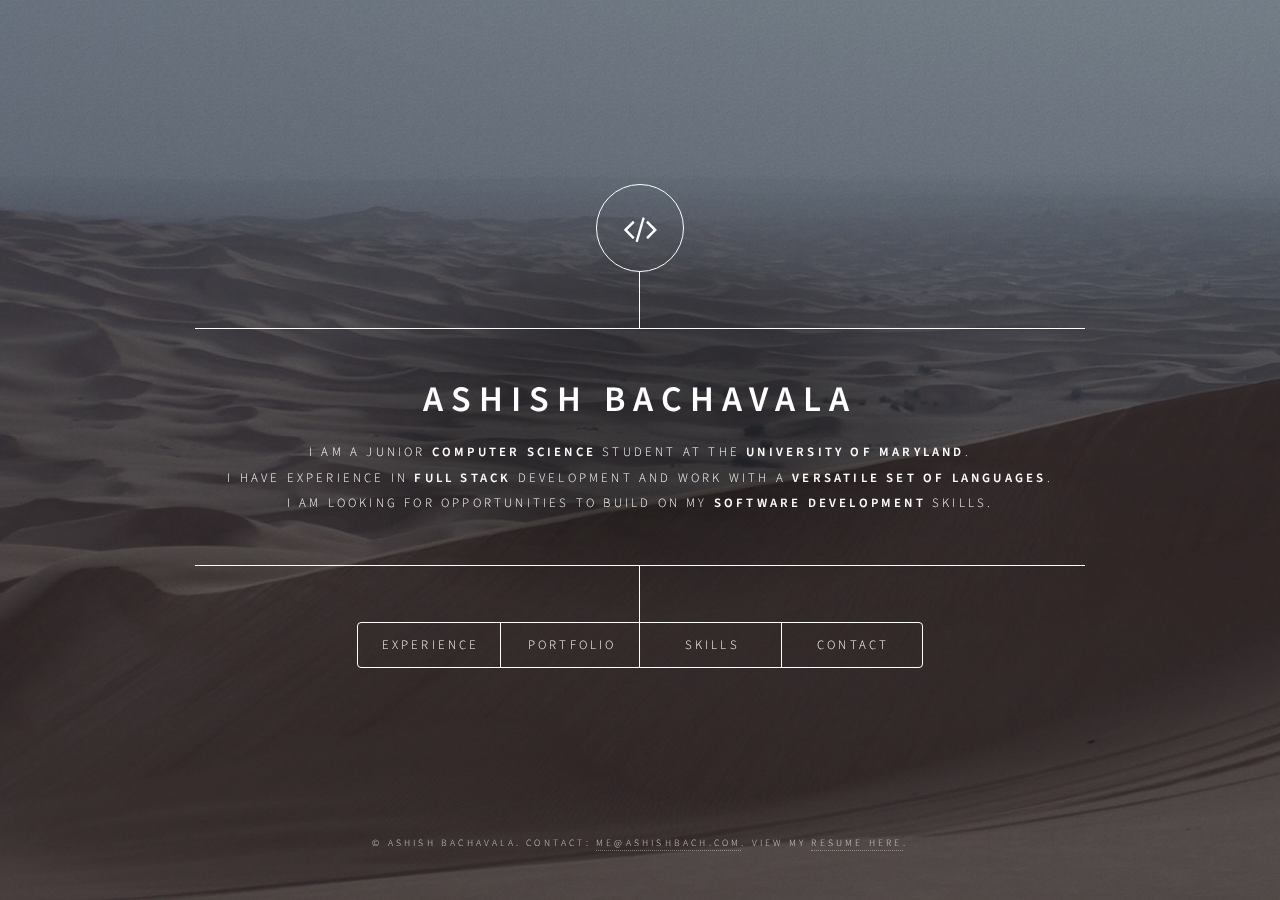
==== commit 7bc3237e: "update after fall 2019 semester" ====
--- a/index.html
+++ b/index.html
@@ -6,6 +6,14 @@
 -->
 <html>
 	<head>
+		<!-- Global site tag (gtag.js) - Google Analytics -->
+		<script async src="https://www.googletagmanager.com/gtag/js?id=UA-124859605-1"></script>
+		<script>
+		window.dataLayer = window.dataLayer || [];
+		function gtag(){dataLayer.push(arguments);}
+		gtag('js', new Date());
+		gtag('config', 'UA-124859605-1');
+		</script>
 		<title>Ashish Bachavala</title>
 		<meta charset="utf-8" />
 		<meta name="viewport" content="width=device-width, initial-scale=1, user-scalable=no" />
@@ -25,7 +33,7 @@
 						<div class="content">
 							<div class="inner">
 								<h1>Ashish Bachavala</h1>
-								<p>I am a sophomore <b>Computer Science</b> student at the <b>University of Maryland</b>.<br />
+								<p>I am a junior <b>Computer Science</b> student at the <b>University of Maryland</b>.<br />
 								I have experience in <b>full stack</b> development and work with a <b>versatile set of languages</b>.<br />
 								I am looking for opportunities to build on my <b>software development</b> skills.</p>
 							</div>
@@ -59,6 +67,15 @@
 
 								<h2 class="major">Work Experience</h2>
 
+								<h3 style="margin-bottom: 0.5rem;">Amazon.com - Seattle, WA</h3>
+								<h4 style="margin-bottom: 0.5rem;">Software Development Engineer Intern</h4>
+								<h5 style="margin-bottom: 0.5rem;">May, 2019 - August, 2019</h5>
+								<ul>
+									<li>Developed a community reporting feature for a live video and chat experience from end to end</li>
+									<li>Used React to build front end components and AWS services to build back end components</li>
+								</ul>
+								<p></p>
+								
 								<h3 style="margin-bottom: 0.5rem;">Publisher's Clearing House - Jericho, NY</h3>
 								<h4 style="margin-bottom: 0.5rem;">Software Developer Intern</h4>
 								<h5 style="margin-bottom: 0.5rem;">June, 2018 - August, 2018</h5>
@@ -115,10 +132,13 @@
 								<!-- <span class="image main"><img src="images/skills.jpg" alt="" /></span> -->
 								<span class="image main"><img src="images/portfolio.png" alt="" /></span>
 								<h3>Programming Languages</h3>
-								<p>C#, C, Java, PHP, Python, JavaScript, JQuery, MySQL, HTML, CSS, Unix, Assembly, .NET Framework, Ruby, OCaml</p>
+								<p>C#, C, Java, PHP, Python, JavaScript, React, JQuery, MySQL, HTML, CSS, Unix, Assembly, .NET Framework, Ruby, OCaml, AWS Services</p>
 
-								<h3>Relevant Course</h3>
-								<p>Object-Oriented Programming, Discrete Structures, Computer Systems, Algrithms, Organization of Programming Lanugages, Electric Circuits, Digital Logic Design, Elements of Discrete Signal Analysis, Digital Circuits and Systems Laboratory</p>
+								<h3>Relevant Courses</h3>
+								<p>Object-Oriented Programming, Discrete Structures, Computer Systems, Algrithms, Data Structures, Advanced Data Structures, Organization of Programming Lanugages, Computer Networks, Electric Circuits, Digital Logic Design, Elements of Discrete Signal Analysis, Digital Circuits and Systems Laboratory</p>
+
+								<h3>Currect Courses</h3>
+								<p>Introduction to Compilers, Software Engineering</p>
 							</article>
 
 						<!-- Contact -->
